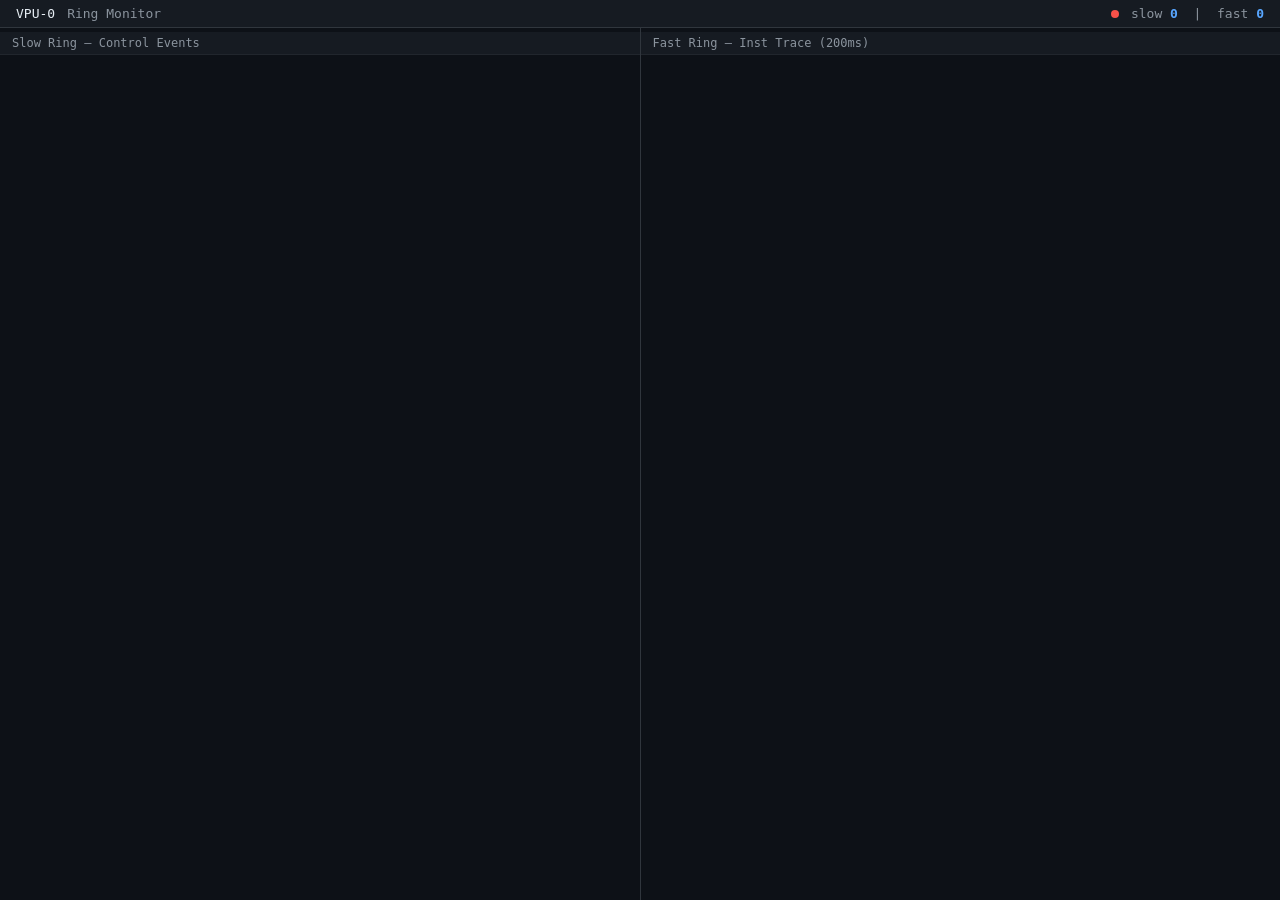
==== hw/gpgpu/platform/frontend/index.html @ 56e8c929 "feat: 观测平台 Phase 3 — Web 实时渲染 + 后端模块化解耦 - 重构目录：backend/{orchestrate,probe,parser}/ + frontend/ - 解耦 " ====
<!DOCTYPE html>
<html lang="en">
<head>
<meta charset="UTF-8">
<meta name="viewport" content="width=device-width, initial-scale=1.0">
<title>VPU Monitor</title>
<link rel="stylesheet" href="style.css">
</head>
<body>

<header>
  <span id="vpu-label">VPU-0</span>
  <span class="header-title">Ring Monitor</span>
  <span id="status-dot" class="status off" title="disconnected"></span>
  <span class="counts">
    slow <span id="slow-count">0</span>
    &nbsp;|&nbsp;
    fast <span id="fast-count">0</span>
  </span>
</header>

<main>
  <section class="panel" id="slow-panel">
    <div class="panel-title">Slow Ring — Control Events</div>
    <div class="records" id="slow-records"></div>
  </section>
  <section class="panel" id="fast-panel">
    <div class="panel-title">Fast Ring — Inst Trace (200ms)</div>
    <div class="records" id="fast-records"></div>
  </section>
</main>

<script type="module" src="js/app.js"></script>
</body>
</html>
---- hw/gpgpu/platform/frontend/style.css ----
* { margin: 0; padding: 0; box-sizing: border-box; }

body {
    background: #0d1117;
    color: #e6edf3;
    font-family: "SF Mono", "Fira Code", "Cascadia Code", monospace;
    font-size: 13px;
    height: 100vh;
    display: flex;
    flex-direction: column;
    overflow: hidden;
}

header {
    display: flex;
    align-items: center;
    gap: 12px;
    padding: 6px 16px;
    background: #161b22;
    border-bottom: 1px solid #30363d;
    flex-shrink: 0;
}

.header-title {
    color: #8b949e;
    flex: 1;
}

.status {
    width: 8px;
    height: 8px;
    border-radius: 50%;
    display: inline-block;
}
.status.on  { background: #3fb950; box-shadow: 0 0 4px #3fb950; }
.status.off { background: #f85149; }

.counts {
    color: #8b949e;
}
.counts span {
    color: #58a6ff;
    font-weight: bold;
}

main {
    display: flex;
    flex: 1;
    gap: 1px;
    background: #30363d;
    overflow: hidden;
}

.panel {
    flex: 1;
    background: #0d1117;
    overflow-y: auto;
    padding: 4px 0;
}

#slow-panel { flex: 1; }
#fast-panel { flex: 1; }

.panel-title {
    position: sticky;
    top: 0;
    z-index: 1;
    padding: 4px 12px;
    background: #161b22;
    color: #8b949e;
    font-size: 12px;
    border-bottom: 1px solid #21262d;
}

.record {
    padding: 1px 12px;
    white-space: pre;
    color: #7ee787;
    line-height: 1.4;
}

.record:hover {
    background: #1a2332;
}

.panel::-webkit-scrollbar { width: 6px; }
.panel::-webkit-scrollbar-track { background: #0d1117; }
.panel::-webkit-scrollbar-thumb { background: #30363d; border-radius: 3px; }
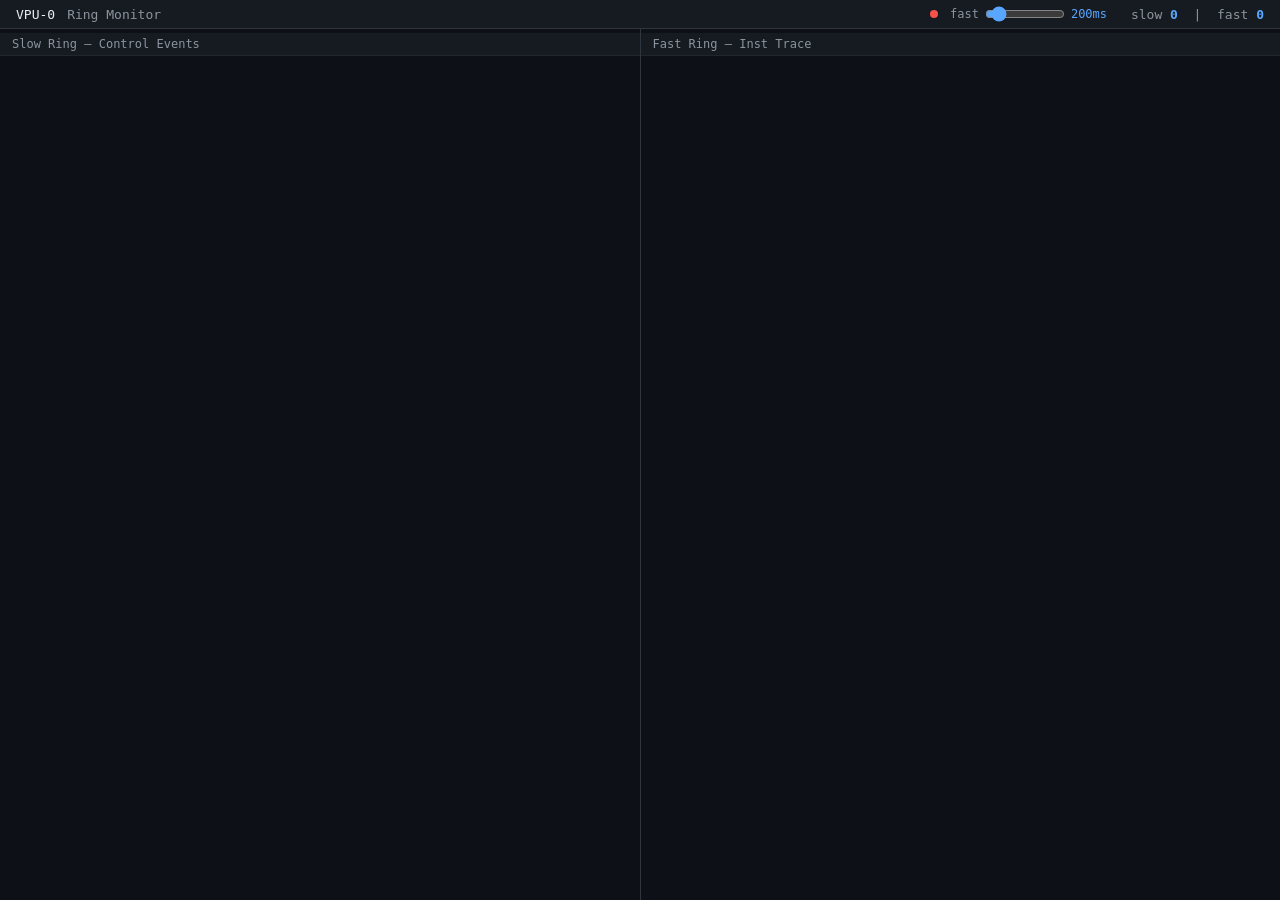
==== commit 5651f957: "feat: 前端 slider 动态调节 fast ring 采样周期 (1–2000ms) 后端添加 /set-period 端点 + _fast_sample_period 共享变量替代硬编码 0" ====
--- a/hw/gpgpu/platform/frontend/index.html
+++ b/hw/gpgpu/platform/frontend/index.html
@@ -12,6 +12,10 @@
   <span id="vpu-label">VPU-0</span>
   <span class="header-title">Ring Monitor</span>
   <span id="status-dot" class="status off" title="disconnected"></span>
+  <label class="period-slider">
+    fast <input type="range" id="period-slider" min="1" max="2000" value="200" step="1">
+    <span id="period-value">200ms</span>
+  </label>
   <span class="counts">
     slow <span id="slow-count">0</span>
     &nbsp;|&nbsp;
@@ -25,7 +29,7 @@
     <div class="records" id="slow-records"></div>
   </section>
   <section class="panel" id="fast-panel">
-    <div class="panel-title">Fast Ring — Inst Trace (200ms)</div>
+    <div class="panel-title">Fast Ring — Inst Trace</div>
     <div class="records" id="fast-records"></div>
   </section>
 </main>
--- a/hw/gpgpu/platform/frontend/style.css
+++ b/hw/gpgpu/platform/frontend/style.css
@@ -34,6 +34,22 @@
 }
 .status.on  { background: #3fb950; box-shadow: 0 0 4px #3fb950; }
 .status.off { background: #f85149; }
+
+.period-slider {
+    display: flex;
+    align-items: center;
+    gap: 6px;
+    color: #8b949e;
+    font-size: 12px;
+}
+.period-slider input[type="range"] {
+    width: 80px;
+    accent-color: #58a6ff;
+}
+.period-slider span {
+    color: #58a6ff;
+    min-width: 48px;
+}
 
 .counts {
     color: #8b949e;
